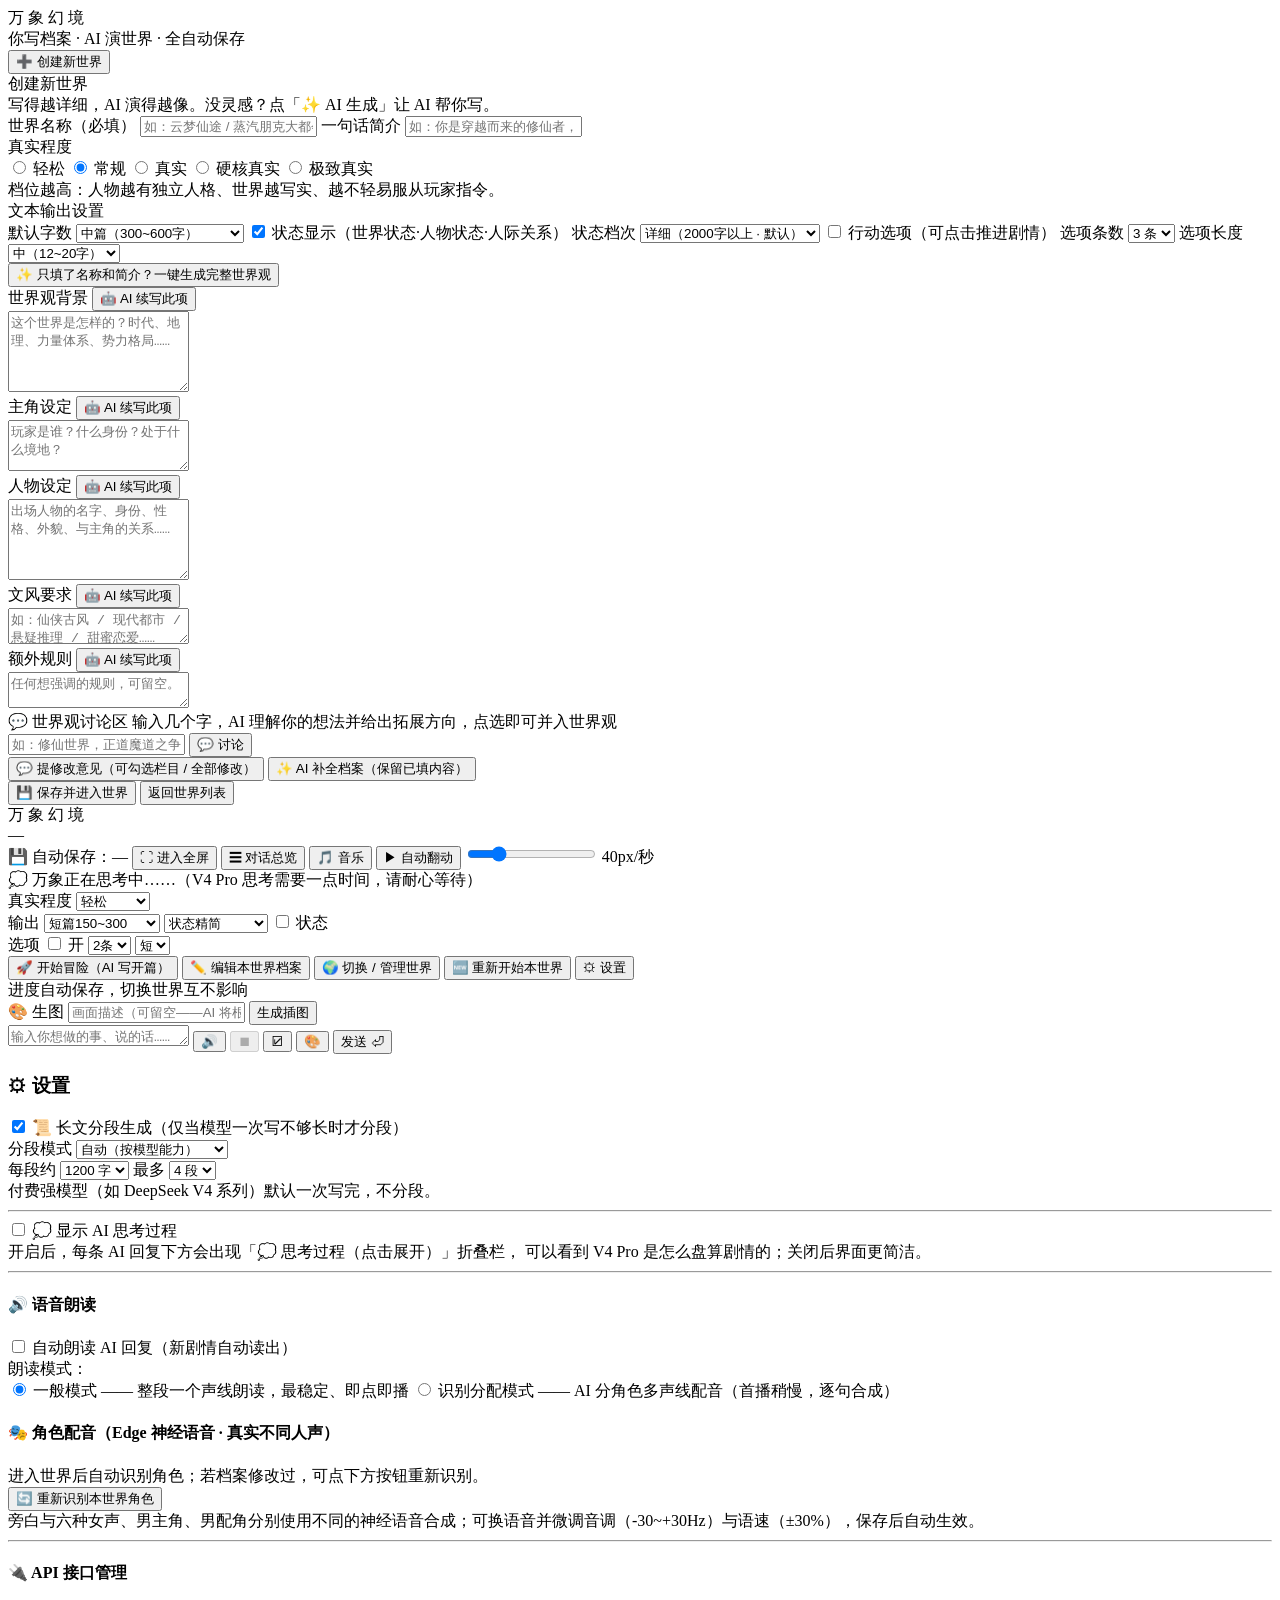
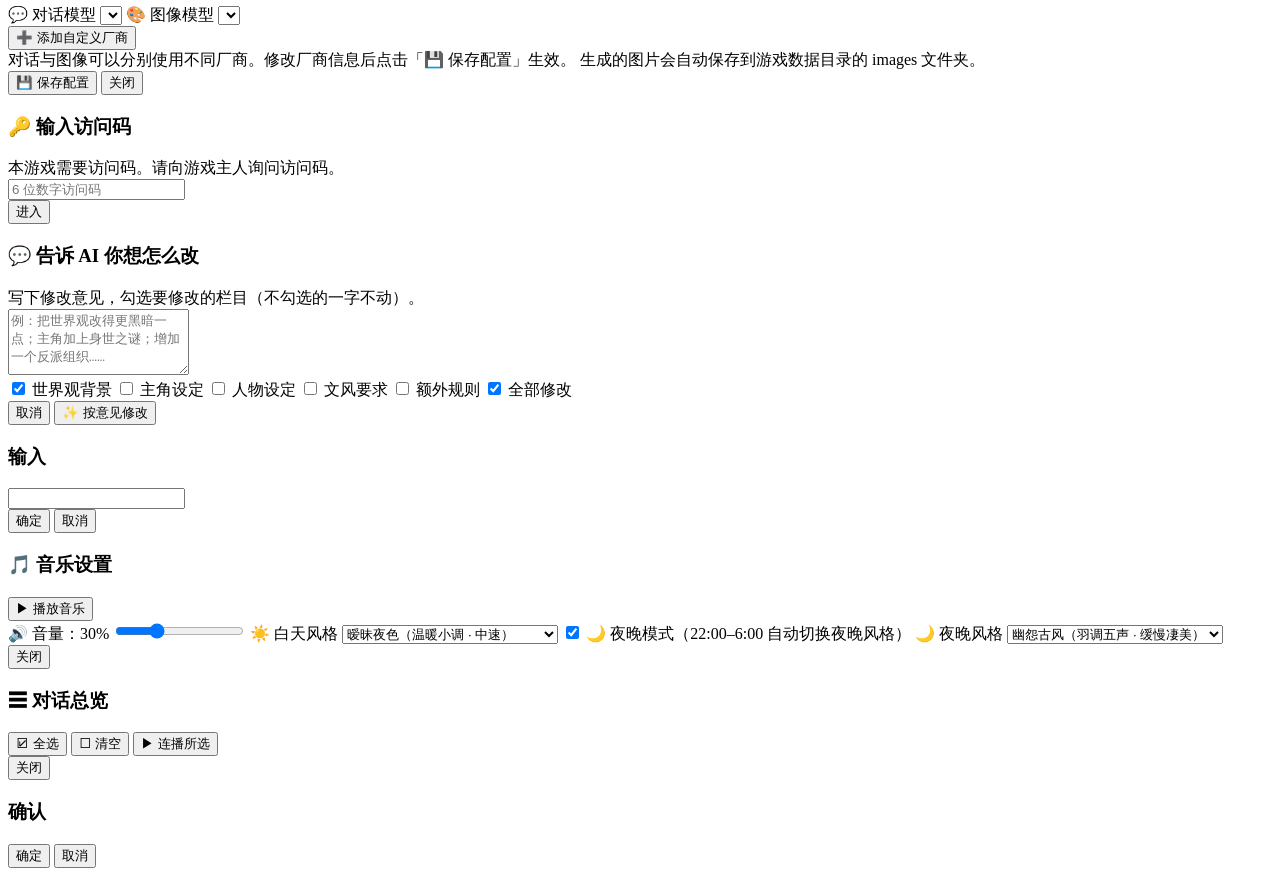
==== index.html @ 9e94c44f "upload index.html" ====
<!DOCTYPE html>
<html lang="zh-CN">
<head>
<meta charset="UTF-8">
<meta name="viewport" content="width=device-width, initial-scale=1.0, maximum-scale=1.0, user-scalable=no">
<title>万象幻境 · 全自由 AI 文字世界</title>
<link rel="stylesheet" href="style.css">
<link rel="manifest" href="manifest.json">
<link rel="icon" href="icon512.png">
<link rel="apple-touch-icon" href="icon512.png">
<meta name="theme-color" content="#d4af37">
<meta name="mobile-web-app-capable" content="yes">
<meta name="apple-mobile-web-app-capable" content="yes">
<meta name="apple-mobile-web-app-status-bar-style" content="default">
</head>
<body>

<!-- ═══════════ 屏一：世界列表 ═══════════ -->
<div id="screen-worlds" class="screen hidden">
  <header class="big-title">
    <div class="title">万 象 幻 境</div>
    <div class="subtitle">你写档案 · AI 演世界 · 全自动保存</div>
  </header>
  <div id="worlds-wrap">
    <div id="worlds-list"></div>
    <button id="btn-create" class="primary big">➕ 创建新世界</button>
  </div>
</div>

<!-- ═══════════ 屏二：创建/编辑世界向导 ═══════════ -->
<div id="screen-wizard" class="screen hidden">
  <header class="big-title small">
    <div class="title" id="wizard-title">创建新世界</div>
    <div class="subtitle">写得越详细，AI 演得越像。没灵感？点「✨ AI 生成」让 AI 帮你写。</div>
  </header>
  <div id="wizard-wrap">
    <div id="wizard-form">
      <label>世界名称（必填）
        <input id="f-name" placeholder="如：云梦仙途 / 蒸汽朋克大都会 / 末日废土……" maxlength="50">
      </label>
      <label>一句话简介
        <input id="f-desc" placeholder="如：你是穿越而来的修仙者，在这方世界求道结缘。" maxlength="200">
      </label>
      <div class="field-head"><label>真实程度</label></div>
      <div class="realism-row">
        <label><input type="radio" name="realism" value="1"> 轻松</label>
        <label><input type="radio" name="realism" value="2" checked> 常规</label>
        <label><input type="radio" name="realism" value="3"> 真实</label>
        <label><input type="radio" name="realism" value="4"> 硬核真实</label>
        <label><input type="radio" name="realism" value="5"> 极致真实</label>
      </div>
      <div class="realism-tip">档位越高：人物越有独立人格、世界越写实、越不轻易服从玩家指令。</div>
      <div class="field-head"><label>文本输出设置</label></div>
      <div class="output-row">
        <label>默认字数
          <select id="f-out-len">
            <option value="1">短篇（150~300字）</option>
            <option value="2" selected>中篇（300~600字）</option>
            <option value="3">长篇（600~1000字）</option>
            <option value="4">超长篇（1000~1500字）</option>
            <option value="5">史诗篇（1500~2200字）</option>
            <option value="6">巨篇（2200~3000字）</option>
          </select>
        </label>
        <label class="out-status"><input type="checkbox" id="f-out-status" checked> 状态显示（世界状态·人物状态·人际关系）</label>
        <label>状态档次
          <select id="f-out-detail">
            <option value="1">精简（每项一行）</option>
            <option value="2">标准（约800字）</option>
            <option value="3" selected>详细（2000字以上 · 默认）</option>
            <option value="4">极详（3500字以上）</option>
          </select>
        </label>
        <label class="out-status"><input type="checkbox" id="f-opt-on"> 行动选项（可点击推进剧情）</label>
        <label>选项条数
          <select id="f-opt-count">
            <option value="2">2 条</option>
            <option value="3" selected>3 条</option>
            <option value="4">4 条</option>
            <option value="5">5 条</option>
            <option value="6">6 条</option>
            <option value="7">7 条</option>
          </select>
        </label>
        <label>选项长度
          <select id="f-opt-len">
            <option value="1">短（8字内）</option>
            <option value="2" selected>中（12~20字）</option>
            <option value="3">长（20~40字）</option>
          </select>
        </label>
      </div>
      <button id="btn-ai-from-brief" class="primary brief-btn">✨ 只填了名称和简介？一键生成完整世界观</button>
      <div class="field-head">
        <label>世界观背景</label>
        <button class="ai-btn" data-field="world">🤖 AI 续写此项</button>
      </div>
      <textarea id="f-world" rows="5" placeholder="这个世界是怎样的？时代、地理、力量体系、势力格局……"></textarea>
      <div class="field-head">
        <label>主角设定</label>
        <button class="ai-btn" data-field="protagonist">🤖 AI 续写此项</button>
      </div>
      <textarea id="f-protagonist" rows="3" placeholder="玩家是谁？什么身份？处于什么境地？"></textarea>
      <div class="field-head">
        <label>人物设定</label>
        <button class="ai-btn" data-field="characters">🤖 AI 续写此项</button>
      </div>
      <textarea id="f-characters" rows="5" placeholder="出场人物的名字、身份、性格、外貌、与主角的关系……"></textarea>
      <div class="field-head">
        <label>文风要求</label>
        <button class="ai-btn" data-field="style">🤖 AI 续写此项</button>
      </div>
      <textarea id="f-style" rows="2" placeholder="如：仙侠古风 / 现代都市 / 悬疑推理 / 甜蜜恋爱……"></textarea>
      <div class="field-head">
        <label>额外规则</label>
        <button class="ai-btn" data-field="rules">🤖 AI 续写此项</button>
      </div>
      <textarea id="f-rules" rows="2" placeholder="任何想强调的规则，可留空。"></textarea>
    </div>
    <div id="discuss-panel">
      <div class="discuss-head">💬 世界观讨论区 <span>输入几个字，AI 理解你的想法并给出拓展方向，点选即可并入世界观</span></div>
      <div id="discuss-msgs"></div>
      <div id="discuss-inputrow">
        <input id="discuss-input" placeholder="如：修仙世界，正道魔道之争……" maxlength="500">
        <button id="btn-discuss">💬 讨论</button>
      </div>
    </div>
    <div id="wizard-btns">
      <div id="wizard-feedback"></div>
      <button id="btn-open-revise" class="big revise-open-btn">💬 提修改意见（可勾选栏目 / 全部修改）</button>
      <button id="btn-ai-all" class="primary big">✨ AI 补全档案（保留已填内容）</button>
      <div id="wizard-actions">
        <button id="btn-save-world" class="primary">💾 保存并进入世界</button>
        <button id="btn-cancel-wizard" class="ghost">返回世界列表</button>
      </div>
    </div>
  </div>
</div>

<!-- ═══════════ 屏三：游戏 ═══════════ -->
<div id="screen-game" class="screen hidden">
  <header id="titlebar">
    <div class="title">万 象 幻 境</div>
    <div class="subtitle" id="g-world-name">—</div>
  </header>
  <div id="statusbar">
    <span id="st-saved">💾 自动保存：—</span>
    <span id="st-ai"></span>
    <span id="st-img"></span>
    <span id="st-reasoning"></span>
    <button id="btn-fullscreen" class="bar-btn">⛶ 进入全屏</button>
    <button id="btn-overview" class="bar-btn">☰ 对话总览</button>
    <button id="btn-music" class="bar-btn">🎵 音乐</button>
    <button id="btn-auto" class="bar-btn">▶ 自动翻动</button>
    <span id="auto-speed-wrap">
      <input id="auto-speed" type="range" min="10" max="150" step="5" value="40">
      <span id="auto-speed-val">40px/秒</span>
    </span>
  </div>
  <main id="main">
    <section id="logwrap">
      <div id="tts-progress" class="hidden"></div>
      <div id="log"></div>
      <div id="typing" class="hidden">💭 万象正在思考中……（V4 Pro 思考需要一点时间，请耐心等待）</div>
    </section>
    <aside id="side">
      <div id="profile-card">
        <div id="p-name"></div>
        <div id="p-desc"></div>
        <div id="p-meta"></div>
        <div id="p-realism-row">
          <span>真实程度</span>
          <select id="sel-realism">
            <option value="1">轻松</option>
            <option value="2">常规</option>
            <option value="3">真实</option>
            <option value="4">硬核真实</option>
            <option value="5">极致真实</option>
          </select>
        </div>
        <div id="p-output-row">
          <span>输出</span>
          <select id="sel-out-len" title="默认字数">
            <option value="1">短篇150~300</option>
            <option value="2">中篇300~600</option>
            <option value="3">长篇600~1000</option>
            <option value="4">超长1000~1500</option>
            <option value="5">史诗1500~2200</option>
            <option value="6">巨篇2200~3000</option>
          </select>
          <select id="sel-out-detail" title="状态档次">
            <option value="1">状态精简</option>
            <option value="2">状态标准800</option>
            <option value="3">状态2000字</option>
            <option value="4">状态极详3500</option>
          </select>
          <label class="out-toggle" title="状态显示开关"><input type="checkbox" id="sel-out-status"> 状态</label>
        </div>
        <div id="p-opt-row">
          <span>选项</span>
          <label class="out-toggle" title="行动选项开关"><input type="checkbox" id="sel-opt-on"> 开</label>
          <select id="sel-opt-count" title="选项条数">
            <option value="2">2条</option>
            <option value="3">3条</option>
            <option value="4">4条</option>
            <option value="5">5条</option>
            <option value="6">6条</option>
            <option value="7">7条</option>
          </select>
          <select id="sel-opt-len" title="选项长度">
            <option value="1">短</option>
            <option value="2">中</option>
            <option value="3">长</option>
          </select>
        </div>
      </div>
      <div id="side-btns">
        <button id="btn-start" class="sbtn gold big">🚀 开始冒险（AI 写开篇）</button>
        <button id="btn-edit" class="sbtn">✏️ 编辑本世界档案</button>
        <button id="btn-switch" class="sbtn">🌍 切换 / 管理世界</button>
        <button id="btn-restart" class="sbtn warn">🆕 重新开始本世界</button>
        <button id="btn-settings" class="sbtn">⚙ 设置</button>
      </div>
      <div id="side-note">进度自动保存，切换世界互不影响</div>
    </aside>
  </main>
  <footer id="controls">
    <div id="imgrow" class="hidden">
      <span class="imgrow-label">🎨 生图</span>
      <input id="img-desc" placeholder="画面描述（可留空——AI 将根据当前剧情自动生成插图）" maxlength="500">
      <button id="btn-img-gen2">生成插图</button>
      <span id="img-status2"></span>
    </div>
    <div id="inputrow">
      <textarea id="textin" rows="1" placeholder="输入你想做的事、说的话……（Enter 发送，Shift+Enter 换行）" maxlength="4000"></textarea>
      <button id="btn-tts-play" class="icon-btn" title="朗读：有勾选播所选，否则从头朗读全文">🔊</button>
      <button id="btn-tts-stop" class="icon-btn" title="停止朗读" disabled>⏹</button>
      <button id="btn-tts-select" class="icon-btn" title="连播选择：点击消息勾选，再点🔊连播">☑</button>
      <button id="btn-img-toggle" class="icon-btn" title="剧情生图">🎨</button>
      <button id="sendbtn">发送 ⏎</button>
    </div>
  </footer>
</div>

<!-- ═══════════ 设置弹窗（含 API 接口管理） ═══════════ -->
<div id="settings-mask" class="hidden">
  <div id="settings-modal">
    <h3>⚙ 设置</h3>
    <div class="chunk-box">
      <label class="s-label">
        <input type="checkbox" id="s-chunk-on" checked>
        📜 长文分段生成（仅当模型一次写不够长时才分段）
      </label>
      <div class="chunk-row">
        <label>分段模式
          <select id="s-chunk-mode">
            <option value="auto" selected>自动（按模型能力）</option>
            <option value="off">关闭（永远一次写完）</option>
            <option value="on">强制分段</option>
          </select>
        </label>
      </div>
      <div class="chunk-row">
        <label>每段约
          <select id="s-chunk-part">
            <option value="600">600 字</option>
            <option value="1200" selected>1200 字</option>
            <option value="2000">2000 字</option>
            <option value="3000">3000 字</option>
          </select>
        </label>
        <label>最多
          <select id="s-chunk-max">
            <option value="2">2 段</option>
            <option value="3">3 段</option>
            <option value="4" selected>4 段</option>
            <option value="6">6 段</option>
            <option value="8">8 段</option>
          </select>
        </label>
      </div>
      <div class="s-tip" id="chunk-hint">付费强模型（如 DeepSeek V4 系列）默认一次写完，不分段。</div>
    </div>
    <hr class="s-hr">
    <div id="s-phone-info" class="s-phone"></div>
    <label class="s-label">
      <input type="checkbox" id="s-show-reasoning">
      💭 显示 AI 思考过程
    </label>
    <div class="s-desc">
      开启后，每条 AI 回复下方会出现「💭 思考过程（点击展开）」折叠栏，
      可以看到 V4 Pro 是怎么盘算剧情的；关闭后界面更简洁。
    </div>
    <hr class="s-hr">
    <h4 class="s-h4">🔊 语音朗读</h4>
    <label class="s-label">
      <input type="checkbox" id="s-tts-on">
      自动朗读 AI 回复（新剧情自动读出）
    </label>
    <div class="s-tip">朗读模式：</div>
    <label class="s-label">
      <input type="radio" name="tts-mode" id="tts-mode-normal" checked>
      一般模式 —— 整段一个声线朗读，最稳定、即点即播
    </label>
    <label class="s-label">
      <input type="radio" name="tts-mode" id="tts-mode-cast">
      识别分配模式 —— AI 分角色多声线配音（首播稍慢，逐句合成）
    </label>
    <h4 class="s-h4">🎭 角色配音（Edge 神经语音 · 真实不同人声）</h4>
    <div class="s-tip" id="s-char-list">进入世界后自动识别角色；若档案修改过，可点下方按钮重新识别。</div>
    <button id="btn-char-refresh" class="ghost small">🔄 重新识别本世界角色</button>
    <div id="voice-cast-grid"></div>
    <div class="s-tip">旁白与六种女声、男主角、男配角分别使用不同的神经语音合成；可换语音并微调音调（-30~+30Hz）与语速（±30%），保存后自动生效。</div>
    <hr class="s-hr">
    <h4 class="s-h4">🔌 API 接口管理</h4>
    <div class="api-row">
      <label class="api-label">💬 对话模型
        <select id="sel-text"></select>
      </label>
      <label class="api-label">🎨 图像模型
        <select id="sel-image"></select>
      </label>
    </div>
    <div id="provider-cards"></div>
    <button id="btn-add-provider" class="ghost small">➕ 添加自定义厂商</button>
    <div class="s-tip">
      对话与图像可以分别使用不同厂商。修改厂商信息后点击「💾 保存配置」生效。
      生成的图片会自动保存到游戏数据目录的 images 文件夹。
    </div>
    <div id="s-btns">
      <button id="btn-save-providers" class="primary">💾 保存配置</button>
      <button id="btn-close-settings" class="ghost">关闭</button>
    </div>
  </div>
</div>

<!-- ═══════════ 访问码弹窗（手机远程访问保护） ═══════════ -->
<div id="pin-mask" class="hidden">
  <div id="pin-modal">
    <h3 id="pin-title">🔑 输入访问码</h3>
    <div id="pin-sub">本游戏需要访问码。请向游戏主人询问访问码。</div>
    <input id="pin-input" type="tel" inputmode="numeric" maxlength="8" placeholder="6 位数字访问码">
    <div id="pin-btns">
      <button id="pin-ok" class="primary">进入</button>
    </div>
  </div>
</div>

<!-- ═══════════ 修改意见弹窗 ═══════════ -->
<div id="revise-mask" class="hidden">
  <div id="revise-modal">
    <h3>💬 告诉 AI 你想怎么改</h3>
    <div class="revise-tip">写下修改意见，勾选要修改的栏目（不勾选的一字不动）。</div>
    <textarea id="revise-input" rows="4" maxlength="2000" placeholder="例：把世界观改得更黑暗一点；主角加上身世之谜；增加一个反派组织……"></textarea>
    <div class="revise-fields">
      <label><input type="checkbox" id="rv-world" checked> 世界观背景</label>
      <label><input type="checkbox" id="rv-protagonist"> 主角设定</label>
      <label><input type="checkbox" id="rv-characters"> 人物设定</label>
      <label><input type="checkbox" id="rv-style"> 文风要求</label>
      <label><input type="checkbox" id="rv-rules"> 额外规则</label>
      <label class="rv-all"><input type="checkbox" id="rv-all" checked> 全部修改</label>
    </div>
    <div id="revise-err"></div>
    <div id="revise-btns">
      <button id="revise-cancel" class="ghost">取消</button>
      <button id="revise-go" class="primary">✨ 按意见修改</button>
    </div>
  </div>
</div>

<!-- ═══════════ 输入弹窗（重命名等） ═══════════ -->
<div id="prompt-mask" class="hidden">
  <div id="prompt-modal">
    <h3 id="prompt-title">输入</h3>
    <input id="prompt-input" placeholder="" maxlength="60">
    <div id="prompt-btns">
      <button id="prompt-ok" class="primary">确定</button>
      <button id="prompt-cancel" class="ghost">取消</button>
    </div>
  </div>
</div>

<!-- ═══════════ 音乐设置弹窗 ═══════════ -->
<div id="music-mask" class="hidden">
  <div id="music-modal">
    <h3>🎵 音乐设置</h3>
    <div class="m-row">
      <button id="btn-music-play" class="primary">▶ 播放音乐</button>
      <span id="m-now"></span>
    </div>
    <label class="m-label">🔊 音量：<span id="m-vol-val">30%</span>
      <input id="m-volume" type="range" min="0" max="100" value="30">
    </label>
    <label class="m-label">☀️ 白天风格
      <select id="m-day-style">
        <option value="ambient">暧昧夜色（温暖小调 · 中速）</option>
        <option value="melancholy">幽怨古风（羽调五声 · 缓慢凄美）</option>
        <option value="ethereal">仙气缥缈（高音空灵 · 若隐若现）</option>
        <option value="sweet">甜蜜温馨（明亮和声 · 轻快甜暖）</option>
        <option value="zen">静夜禅意（极简低音 · 悠远入定）</option>
      </select>
    </label>
    <label class="m-label inline">
      <input type="checkbox" id="m-night-mode" checked> 🌙 夜晚模式（22:00–6:00 自动切换夜晚风格）
    </label>
    <label class="m-label">🌙 夜晚风格
      <select id="m-night-style">
        <option value="melancholy">幽怨古风（羽调五声 · 缓慢凄美）</option>
        <option value="zen">静夜禅意（极简低音 · 悠远入定）</option>
        <option value="ambient">暧昧夜色（温暖小调 · 中速）</option>
        <option value="ethereal">仙气缥缈（高音空灵 · 若隐若现）</option>
        <option value="sweet">甜蜜温馨（明亮和声 · 轻快甜暖）</option>
      </select>
    </label>
    <div id="m-btns">
      <button id="btn-close-music" class="ghost">关闭</button>
    </div>
  </div>
</div>

<!-- ═══════════ 对话总览弹窗 ═══════════ -->
<div id="overview-mask" class="hidden">
  <div id="overview-modal">
    <h3>☰ 对话总览 <span id="ov-count"></span></h3>
    <div id="overview-list"></div>
    <div id="overview-btns">
      <div id="ov-tools">
        <button id="ov-sel-all" class="ghost small">☑ 全选</button>
        <button id="ov-sel-clear" class="ghost small">☐ 清空</button>
        <span id="ov-sel-count"></span>
        <button id="ov-play" class="primary small">▶ 连播所选</button>
      </div>
      <button id="btn-close-overview" class="ghost">关闭</button>
    </div>
  </div>
</div>

<!-- ═══════════ 确认弹窗 ═══════════ -->
<div id="confirm-mask" class="hidden">
  <div id="confirm-modal">
    <h3 id="confirm-title">确认</h3>
    <div id="confirm-text"></div>
    <div id="confirm-btns">
      <button id="confirm-ok" class="primary warn-bg">确定</button>
      <button id="confirm-cancel" class="ghost">取消</button>
    </div>
  </div>
</div>

<script src="app.js"></script>
</body>
</html>
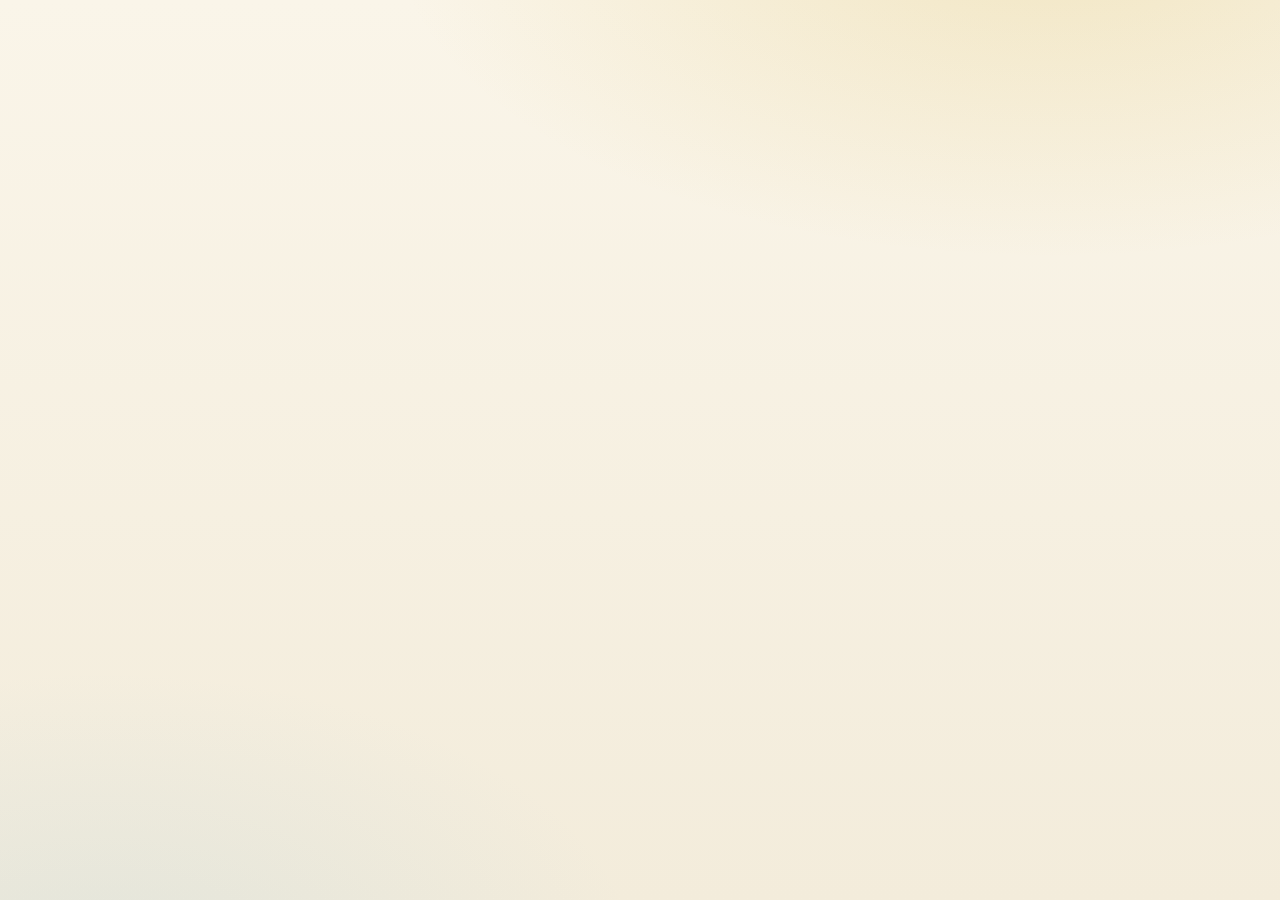
==== commit ad0f48a3: "云端默认快速档（状态简洁）" ====
--- a/index.html
+++ b/index.html
@@ -65,10 +65,10 @@
         <label class="out-status"><input type="checkbox" id="f-out-status" checked> 状态显示（世界状态·人物状态·人际关系）</label>
         <label>状态档次
           <select id="f-out-detail">
-            <option value="1">精简（每项一行）</option>
+            <option value="1" selected>简洁（每项一行 · 回复快）</option>
             <option value="2">标准（约800字）</option>
-            <option value="3" selected>详细（2000字以上 · 默认）</option>
-            <option value="4">极详（3500字以上）</option>
+            <option value="3">详细（2000字以上 · 生成较慢）</option>
+            <option value="4">极详（3500字以上 · 生成很慢）</option>
           </select>
         </label>
         <label class="out-status"><input type="checkbox" id="f-opt-on"> 行动选项（可点击推进剧情）</label>
--- a/style.css
+++ b/style.css
@@ -0,0 +1,785 @@
+:root {
+  --bg: #f7f1e3;
+  --panel: rgba(255, 252, 243, 0.82);
+  --border: rgba(178, 134, 58, 0.4);
+  --gold: #b8860b;
+  --gold2: #7a5c14;
+  --gold3: #d4af37;
+  --ink: #33291a;
+  --sys: #8f7a4e;
+  --danger: #b3332a;
+  --ai-bubble: #fffdf6;
+  --me-bubble: #f5e7bd;
+}
+
+* { box-sizing: border-box; margin: 0; padding: 0; }
+html, body { height: 100%; }
+
+body {
+  font-family: "Noto Serif SC", "Source Han Serif SC", "STKaiti", "KaiTi", "SimSun", serif;
+  font-weight: 600;
+  background:
+    radial-gradient(1100px 550px at 82% -8%, rgba(212, 175, 55, 0.22), transparent 60%),
+    radial-gradient(900px 500px at 8% 108%, rgba(140, 190, 220, 0.16), transparent 60%),
+    linear-gradient(180deg, #faf5e9 0%, #f3ecdb 100%);
+  color: var(--ink);
+  display: flex;
+  justify-content: center;
+  line-height: 1.8;
+}
+
+.screen { width: min(1120px, 100vw); height: 100vh; display: flex; flex-direction: column; }
+.hidden { display: none !important; }
+
+/* ---------- 通用标题 ---------- */
+
+.big-title {
+  text-align: center; padding: 34px 0 18px;
+  border-bottom: 1px solid var(--border);
+  background: linear-gradient(180deg, rgba(212, 175, 55, 0.18), transparent);
+}
+.big-title.small { padding: 20px 0 12px; }
+.title {
+  font-size: 28px; letter-spacing: 10px; font-weight: 800;
+  background: linear-gradient(180deg, #a97b1a 10%, #d4af37 55%, #8a6d1f 95%);
+  -webkit-background-clip: text; background-clip: text;
+  -webkit-text-fill-color: transparent; color: #8a6d1f;
+}
+.subtitle { font-size: 13px; color: var(--sys); letter-spacing: 3px; margin-top: 6px; font-weight: 600; }
+
+/* ---------- 按钮 ---------- */
+
+button { cursor: pointer; font-family: inherit; font-weight: 700; letter-spacing: 1px; }
+button:disabled { opacity: 0.45; cursor: wait; }
+
+.primary {
+  background: linear-gradient(180deg, #d4af37, #b8860b);
+  border: 1px solid #9a7413; color: #fff;
+  border-radius: 8px; padding: 11px 22px; font-size: 15px;
+  box-shadow: 0 2px 8px rgba(178, 134, 58, 0.4);
+  transition: all 0.15s;
+}
+.primary:hover:not(:disabled) { filter: brightness(1.1); transform: translateY(-1px); }
+.primary.big { font-size: 16px; padding: 13px 26px; }
+
+.ghost {
+  background: rgba(255, 255, 255, 0.7); border: 1px solid var(--border);
+  color: var(--gold2); border-radius: 8px; padding: 11px 22px; font-size: 14px;
+  transition: all 0.15s;
+}
+.ghost:hover:not(:disabled) { background: #f7ecc6; }
+
+.ai-btn {
+  background: #eef3ea; border: 1px solid #a8c39a; color: #3f6134;
+  border-radius: 6px; padding: 6px 12px; font-size: 12.5px;
+  transition: all 0.15s;
+}
+.ai-btn:hover:not(:disabled) { background: #dfeada; box-shadow: 0 0 8px rgba(120, 160, 90, 0.3); }
+
+/* ---------- 屏一：世界列表 ---------- */
+
+#worlds-wrap {
+  flex: 1; overflow-y: auto; padding: 26px 20px 40px;
+  display: flex; flex-direction: column; align-items: center; gap: 18px;
+}
+#worlds-list { width: min(760px, 94vw); display: flex; flex-direction: column; gap: 14px; }
+.world-card {
+  border: 1px solid var(--border); border-radius: 12px; padding: 18px 22px;
+  background: rgba(255, 255, 255, 0.72);
+  display: flex; align-items: center; gap: 16px;
+  box-shadow: 0 2px 10px rgba(178, 134, 58, 0.12);
+  transition: all 0.15s;
+}
+.world-card:hover { box-shadow: 0 4px 18px rgba(178, 134, 58, 0.28); transform: translateY(-2px); }
+.wc-main { flex: 1; cursor: pointer; }
+.wc-name { font-size: 18px; font-weight: 800; color: var(--gold2); }
+.wc-desc { font-size: 13px; color: var(--sys); margin-top: 4px; }
+.wc-meta { font-size: 12px; color: #b3a077; margin-top: 6px; }
+.wc-btns { display: flex; flex-direction: column; gap: 8px; }
+.wc-btns button { padding: 8px 16px; font-size: 13px; border-radius: 6px; }
+.btn-open { background: linear-gradient(180deg, #d4af37, #b8860b); border: none; color: #fff; }
+.btn-del { background: rgba(255,255,255,0.7); border: 1px solid #d8b0ad; color: var(--danger); }
+.empty-tip { text-align: center; color: var(--sys); font-size: 15px; padding: 40px 0; line-height: 2.2; }
+
+/* ---------- 屏二：向导 ---------- */
+
+#wizard-wrap {
+  flex: 1; overflow-y: auto; padding: 20px 20px 40px;
+  display: flex; flex-direction: column; align-items: center; gap: 16px;
+}
+#wizard-form {
+  width: min(720px, 94vw); background: rgba(255, 255, 255, 0.66);
+  border: 1px solid var(--border); border-radius: 12px; padding: 22px 26px;
+  display: flex; flex-direction: column; gap: 8px;
+}
+#wizard-form label { font-size: 14px; color: var(--gold2); font-weight: 800; margin-top: 8px; display: block; }
+.brief-btn {
+  margin-top: 10px; width: 100%; padding: 11px 16px; font-size: 14px;
+  background: linear-gradient(180deg, #e6c65c, #c49a2a); color: #fff;
+  border: 1px solid #9a7413; border-radius: 8px; font-weight: 800;
+  box-shadow: 0 3px 12px rgba(196, 154, 42, 0.35);
+}
+.brief-btn:hover { filter: brightness(1.07); }
+.field-head { display: flex; align-items: center; justify-content: space-between; margin-top: 8px; }
+.field-head label { margin-top: 0 !important; }
+#wizard-form input, #wizard-form textarea {
+  width: 100%; border: 1px solid var(--border); border-radius: 8px;
+  background: rgba(255, 255, 255, 0.92); color: var(--ink);
+  padding: 10px 14px; font-size: 14.5px; font-family: inherit; font-weight: 600;
+  outline: none; resize: vertical; line-height: 1.7;
+}
+#wizard-form input:focus, #wizard-form textarea:focus {
+  border-color: var(--gold3); box-shadow: 0 0 10px rgba(212, 175, 55, 0.3);
+}
+#wizard-btns { width: min(720px, 94vw); display: flex; flex-direction: column; gap: 12px; align-items: center; }
+#wizard-actions { display: flex; gap: 12px; }
+
+/* ---------- 屏三：游戏 ---------- */
+
+#titlebar {
+  text-align: center; padding: 11px 0 8px;
+  border-bottom: 1px solid var(--border);
+  background: linear-gradient(180deg, rgba(212, 175, 55, 0.16), transparent);
+}
+#titlebar .title { font-size: 24px; }
+#g-world-name { margin-top: 3px; }
+
+#statusbar {
+  display: flex; flex-wrap: wrap; gap: 6px 22px;
+  padding: 8px 16px; font-size: 13px; font-weight: 700;
+  border-bottom: 1px solid var(--border);
+  background: var(--panel); color: var(--gold2);
+}
+#statusbar .bad { color: var(--danger); }
+#st-ai.ok { color: #3f6134; }
+
+/* ---------- 访问码弹窗 ---------- */
+
+#pin-mask {
+  position: fixed; inset: 0; background: rgba(60, 45, 15, 0.55);
+  display: flex; align-items: center; justify-content: center; z-index: 99;
+}
+#pin-modal {
+  width: min(400px, 92vw);
+  background: #fbf7ec; border: 1px solid var(--border); border-radius: 12px;
+  padding: 26px 30px; box-shadow: 0 10px 40px rgba(90, 60, 10, 0.4);
+}
+#pin-title { color: var(--gold2); font-size: 18px; letter-spacing: 2px; margin-bottom: 10px; }
+#pin-sub { font-size: 13.5px; line-height: 1.9; margin-bottom: 14px; font-weight: 600; }
+#pin-input {
+  width: 100%; border: 1px solid var(--border); border-radius: 8px;
+  background: rgba(255, 255, 255, 0.92); color: var(--ink);
+  padding: 12px 16px; font-size: 20px; letter-spacing: 6px; text-align: center;
+  font-family: inherit; font-weight: 800; outline: none;
+}
+#pin-input:focus { border-color: var(--gold3); }
+#pin-btns { display: flex; justify-content: center; margin-top: 14px; }
+.s-phone {
+  font-size: 13px; font-weight: 800; color: #8a6d1d;
+  background: rgba(212, 175, 55, 0.12); border: 1px dashed var(--gold3);
+  border-radius: 8px; padding: 8px 12px; margin-bottom: 10px; line-height: 1.8;
+}
+
+/* ---------- 免费方案 & 长文分段 ---------- */
+
+#free-mode-box {
+  border: 1px solid rgba(66, 125, 82, 0.45);
+  background: rgba(66, 125, 82, 0.07);
+  border-radius: 10px; padding: 12px 14px; margin-bottom: 12px;
+}
+#btn-free-mode {
+  width: 100%; padding: 11px 16px; font-size: 14px; font-weight: 800;
+  background: linear-gradient(180deg, #4e9a5c, #2f6b3c);
+  border: 1px solid #24522e; color: #fff; border-radius: 8px;
+}
+#btn-free-mode:hover { filter: brightness(1.08); }
+.free-msg { font-size: 12.5px; font-weight: 700; margin-top: 8px; line-height: 1.8; }
+.free-msg.ok { color: #2f6b3c; }
+.free-msg.bad { color: var(--danger); }
+.chunk-box {
+  border: 1px dashed var(--border); border-radius: 10px;
+  padding: 10px 14px; margin-bottom: 10px;
+}
+.chunk-row { display: flex; gap: 18px; flex-wrap: wrap; margin-top: 6px; }
+.chunk-row label { display: flex; align-items: center; gap: 6px; font-size: 13px; font-weight: 700; color: var(--gold2); }
+.chunk-row select {
+  border: 1px solid var(--border); border-radius: 6px; padding: 4px 8px;
+  font-family: inherit; font-size: 12.5px; font-weight: 700; color: var(--ink);
+  background: rgba(255, 255, 255, 0.9); outline: none;
+}
+
+/* ---------- 朗读控制（内联输入行 + 细进度条，不占对话空间） ---------- */
+
+#tts-progress {
+  position: absolute; top: 0; left: 0; height: 3px; z-index: 5;
+  background: linear-gradient(90deg, #d4af37, #f0d98c);
+  border-radius: 0 3px 3px 0;
+  transition: width 0.3s ease;
+}
+.icon-btn:disabled { opacity: 0.4; cursor: default; }
+.msg.selected { outline: 2px solid rgba(212, 175, 55, 0.75); outline-offset: 3px; border-radius: 10px; }
+.msg.reading { outline: 2px solid rgba(66, 125, 82, 0.8); outline-offset: 3px; border-radius: 10px; }
+.bar-btn {
+  background: rgba(255, 255, 255, 0.75); border: 1px solid var(--border);
+  color: var(--gold2); border-radius: 6px; padding: 4px 12px;
+  font-size: 12.5px; font-weight: 700; margin-left: 6px;
+  transition: all 0.15s;
+}
+.bar-btn:hover:not(:disabled) { background: #f7ecc6; box-shadow: 0 0 8px rgba(212, 175, 55, 0.3); }
+.bar-btn.on {
+  background: linear-gradient(180deg, #d4af37, #b8860b);
+  color: #fff; border-color: #9a7413;
+  box-shadow: 0 0 10px rgba(212, 175, 55, 0.45);
+}
+#auto-speed-wrap {
+  display: inline-flex; align-items: center; gap: 6px;
+  font-size: 12.5px; color: var(--gold2); font-weight: 700;
+}
+#auto-speed { width: 84px; accent-color: #b8860b; }
+
+#main { flex: 1; display: flex; min-height: 0; }
+
+#logwrap { flex: 1; overflow-y: auto; padding: 18px 22px 8px; position: relative; }
+.welcome { text-align: center; margin: 44px 0; line-height: 2.3; font-size: 15px; color: var(--sys); font-weight: 700; }
+
+.msg.flash { animation: flashbg 1.6s ease; }
+@keyframes flashbg {
+  0%, 45% { background: rgba(212, 175, 55, 0.30); border-radius: 10px; }
+  100% { background: transparent; }
+}
+
+.msg { display: flex; margin: 13px 0; animation: fadein 0.35s ease; }
+.msg .who {
+  flex-shrink: 0; width: 48px; height: 48px; border-radius: 50%;
+  display: flex; align-items: center; justify-content: center;
+  font-size: 14px; font-weight: 800; color: #fff; letter-spacing: 2px;
+  box-shadow: 0 2px 6px rgba(178, 134, 58, 0.3);
+}
+.msg.ai .who { background: linear-gradient(180deg, #b8912f, #8a6d1f); }
+.msg.me .who { background: linear-gradient(180deg, #6b7d5c, #4d5b42); }
+.msg .bubble {
+  max-width: 78%; margin: 0 12px; padding: 13px 17px;
+  border-radius: 4px 14px 14px 14px; line-height: 2; font-size: 16.5px; font-weight: 600;
+  white-space: pre-wrap; word-break: break-word;
+  box-shadow: 0 2px 8px rgba(178, 134, 58, 0.14);
+}
+.msg.ai .bubble { background: var(--ai-bubble); border: 1px solid var(--border); }
+.msg.me { flex-direction: row-reverse; }
+.msg.me .bubble { background: var(--me-bubble); border: 1px solid rgba(178, 134, 58, 0.32); border-radius: 14px 4px 14px 14px; }
+
+.msg .tools { margin-top: 9px; display: flex; gap: 8px; }
+.msg .tools button {
+  background: rgba(255,255,255,0.7); border: 1px solid var(--border); color: var(--gold2);
+  border-radius: 6px; padding: 4px 12px; font-size: 12.5px;
+}
+.msg .tools button:hover { border-color: var(--gold3); }
+.msg .tools button.del-btn { color: #b0786f; border-color: #e3c4bf; }
+.msg .tools button.del-btn:hover { color: var(--danger); border-color: #d8a8a0; background: #fbe9e7; }
+
+details.think {
+  margin-top: 10px; border-top: 1px dashed var(--border); padding-top: 8px;
+  font-size: 13px; color: var(--sys); font-weight: 600;
+}
+details.think summary { cursor: pointer; user-select: none; letter-spacing: 1px; }
+details.think .reasoning {
+  margin-top: 8px; padding: 10px 12px; background: rgba(178, 134, 58, 0.07);
+  border-radius: 6px; line-height: 1.85; max-height: 260px; overflow-y: auto;
+  white-space: pre-wrap;
+}
+
+#typing {
+  text-align: center; color: var(--gold2); padding: 14px 0 6px;
+  font-size: 15px; font-weight: 700; letter-spacing: 2px; animation: pulse 1.4s ease infinite;
+}
+@keyframes pulse { 0%, 100% { opacity: 0.45; } 50% { opacity: 1; } }
+@keyframes fadein { from { opacity: 0; transform: translateY(5px); } to { opacity: 1; transform: none; } }
+
+#side {
+  width: 262px; flex-shrink: 0; border-left: 1px solid var(--border);
+  padding: 14px 12px; overflow-y: auto; background: var(--panel);
+}
+#profile-card {
+  border: 1px solid var(--border); border-radius: 10px; padding: 13px;
+  background: rgba(255, 255, 255, 0.55); margin-bottom: 12px;
+}
+#p-name { font-size: 17px; font-weight: 800; color: var(--gold2); margin-bottom: 6px; }
+#p-desc { font-size: 13px; color: var(--ink); line-height: 1.8; margin-bottom: 6px; font-weight: 600; }
+#p-meta { font-size: 12px; color: var(--sys); line-height: 1.7; font-weight: 600; }
+
+#side-btns { display: flex; flex-direction: column; gap: 9px; }
+.sbtn {
+  border: 1px solid var(--border); background: rgba(255, 255, 255, 0.72);
+  color: var(--gold2); border-radius: 8px; padding: 10px 12px;
+  font-size: 13.5px; font-weight: 700; text-align: left;
+  transition: all 0.15s;
+}
+.sbtn:hover:not(:disabled) { background: #f7ecc6; box-shadow: 0 0 10px rgba(212, 175, 55, 0.32); }
+.sbtn.gold { background: linear-gradient(180deg, #d4af37, #b8860b); color: #fff; border-color: #9a7413; text-align: center; font-size: 14.5px; }
+.sbtn.big { padding: 12px; }
+.sbtn.warn { border-color: #d8b0ad; color: var(--danger); }
+.sbtn.warn:hover:not(:disabled) { background: #fbe9e7; }
+#side-note { font-size: 11.5px; color: var(--sys); text-align: center; margin-top: 10px; font-weight: 600; }
+
+/* ---------- 真实程度 ---------- */
+
+.realism-row { display: flex; flex-wrap: wrap; gap: 6px 14px; margin-top: 4px; }
+.realism-row label { font-size: 13px; font-weight: 700; color: var(--gold2); }
+.realism-row input { accent-color: #b8860b; }
+.realism-tip { font-size: 12px; color: var(--sys); font-weight: 600; margin: 2px 0 4px; }
+#p-realism-row {
+  display: flex; align-items: center; justify-content: space-between; gap: 8px;
+  margin-top: 10px; padding-top: 8px; border-top: 1px dashed var(--border);
+  font-size: 13px; font-weight: 800; color: var(--gold2);
+}
+#p-realism-row select {
+  border: 1px solid var(--border); border-radius: 6px; padding: 4px 8px;
+  font-family: inherit; font-size: 12.5px; font-weight: 700; color: var(--ink);
+  background: rgba(255, 255, 255, 0.9); outline: none;
+}
+
+/* ---------- 文本输出设置 ---------- */
+
+.output-row { display: flex; flex-wrap: wrap; gap: 8px 20px; margin-top: 4px; align-items: center; }
+.output-row label { display: flex; align-items: center; gap: 6px; font-size: 13px; font-weight: 700; color: var(--gold2); }
+.output-row select {
+  border: 1px solid var(--border); border-radius: 6px; padding: 5px 8px;
+  font-family: inherit; font-size: 12.5px; font-weight: 700; color: var(--ink);
+  background: rgba(255, 255, 255, 0.9); outline: none;
+}
+.output-row input[type="checkbox"] { accent-color: #b8860b; }
+#p-output-row, #p-opt-row {
+  display: flex; align-items: center; flex-wrap: wrap; gap: 6px;
+  margin-top: 8px; padding-top: 8px; border-top: 1px dashed var(--border);
+  font-size: 12px; font-weight: 800; color: var(--gold2);
+}
+#p-output-row select, #p-opt-row select {
+  border: 1px solid var(--border); border-radius: 6px; padding: 3px 6px;
+  font-family: inherit; font-size: 11.5px; font-weight: 700; color: var(--ink);
+  background: rgba(255, 255, 255, 0.9); outline: none;
+}
+.out-toggle { display: inline-flex; align-items: center; gap: 4px; font-size: 12px; font-weight: 700; }
+.out-toggle input { accent-color: #b8860b; }
+
+/* ---------- 状态块 ---------- */
+
+.status-box {
+  margin-top: 8px; padding: 8px 12px;
+  background: rgba(66, 125, 82, 0.08);
+  border: 1px solid rgba(66, 125, 82, 0.35);
+  border-radius: 8px;
+  font-size: 12px; line-height: 1.9; white-space: pre-wrap;
+  color: #3f6134; font-weight: 600;
+}
+
+/* ---------- 行动选项 ---------- */
+
+.option-box {
+  margin-top: 10px; display: flex; flex-direction: column; gap: 7px;
+  border-top: 1px dashed var(--gold3); padding-top: 10px;
+}
+.opt-btn {
+  text-align: left; padding: 8px 14px;
+  background: rgba(212, 175, 55, 0.12);
+  border: 1px solid rgba(196, 154, 42, 0.5);
+  border-radius: 8px; color: #7a5c12;
+  font-size: 13.5px; font-weight: 700; font-family: inherit;
+  line-height: 1.7; cursor: pointer;
+  transition: all 0.15s;
+}
+.opt-btn:hover:not(:disabled) {
+  background: linear-gradient(180deg, #f7ecc6, #efe0a8);
+  box-shadow: 0 2px 10px rgba(196, 154, 42, 0.3);
+  transform: translateY(-1px);
+}
+.opt-btn:disabled { opacity: 0.45; cursor: default; }
+
+#controls { border-top: 1px solid var(--border); padding: 8px 14px; background: var(--panel); }
+#imgrow { display: flex; align-items: center; gap: 8px; margin-bottom: 8px; }
+#imgrow .imgrow-label { font-size: 13px; color: var(--gold2); font-weight: 800; flex-shrink: 0; }
+#img-desc {
+  flex: 1; border: 1px solid var(--border); border-radius: 6px;
+  padding: 6px 10px; font-size: 13px; font-family: inherit;
+  background: rgba(255, 255, 255, 0.9); color: var(--ink); font-weight: 600; outline: none;
+}
+#img-desc:focus { border-color: var(--gold3); }
+#btn-img-gen2 {
+  background: linear-gradient(180deg, #d4af37, #b8860b);
+  border: 1px solid #9a7413; color: #fff; border-radius: 6px;
+  padding: 6px 12px; font-size: 12.5px; font-weight: 700; flex-shrink: 0;
+}
+#img-status2 { font-size: 12px; color: var(--sys); font-weight: 600; flex-shrink: 0; }
+.icon-btn {
+  background: rgba(255, 255, 255, 0.8); border: 1px solid var(--border);
+  color: var(--gold2); border-radius: 7px; padding: 0 12px; font-size: 15px;
+}
+.icon-btn.on { background: linear-gradient(180deg, #d4af37, #b8860b); color: #fff; border-color: #9a7413; }
+.img-bubble img { max-width: 100%; max-height: 340px; border-radius: 10px; border: 1px solid var(--border); display: block; }
+.img-cap { font-size: 12px; color: var(--sys); margin-top: 6px; font-weight: 600; }
+#inputrow { display: flex; gap: 8px; }
+#textin {
+  flex: 1; resize: none;
+  background: rgba(255, 255, 255, 0.92);
+  border: 1px solid var(--border); border-radius: 7px;
+  color: var(--ink); padding: 7px 12px; font-size: 14px; font-weight: 600;
+  font-family: inherit; line-height: 1.6; outline: none;
+}
+#textin:focus { border-color: var(--gold3); box-shadow: 0 0 10px rgba(212, 175, 55, 0.3); }
+#sendbtn {
+  background: linear-gradient(180deg, #d4af37, #b8860b);
+  border: 1px solid #9a7413; color: #fff; border-radius: 7px;
+  padding: 0 18px; letter-spacing: 2px; font-size: 14px; font-weight: 800;
+  box-shadow: 0 2px 6px rgba(178, 134, 58, 0.4);
+}
+#sendbtn:hover:not(:disabled) { filter: brightness(1.1); }
+
+/* ---------- 世界观讨论区 ---------- */
+
+#discuss-panel {
+  width: min(720px, 94vw);
+  border: 1px solid var(--border); border-radius: 12px; padding: 14px 18px;
+  background: rgba(255, 255, 255, 0.66);
+}
+.discuss-head { font-size: 14px; font-weight: 800; color: var(--gold2); margin-bottom: 10px; }
+.discuss-head span { font-size: 12px; color: var(--sys); font-weight: 600; margin-left: 6px; }
+#discuss-msgs { display: flex; flex-direction: column; gap: 10px; max-height: 300px; overflow-y: auto; }
+.d-item { border-top: 1px dashed var(--border); padding-top: 10px; }
+.d-summary { font-size: 13px; color: var(--sys); font-weight: 700; line-height: 1.8; margin-bottom: 8px; }
+.d-opts { display: flex; flex-direction: column; gap: 7px; }
+.d-opt {
+  text-align: left;
+  border: 1px solid var(--border); border-radius: 8px; padding: 9px 13px;
+  background: rgba(255, 255, 255, 0.8); color: var(--ink);
+  font-size: 13.5px; font-weight: 600; line-height: 1.7;
+  transition: all 0.15s;
+}
+.d-opt:hover:not(:disabled) { background: #f7ecc6; border-color: var(--gold3); box-shadow: 0 0 8px rgba(212, 175, 55, 0.3); }
+.d-opt.done { background: #e9f2e3; border-color: #a8c39a; color: #3f6134; cursor: default; }
+#discuss-inputrow { display: flex; gap: 8px; margin-top: 10px; }
+#discuss-input {
+  flex: 1; border: 1px solid var(--border); border-radius: 7px;
+  background: rgba(255, 255, 255, 0.9); color: var(--ink);
+  padding: 8px 12px; font-size: 13.5px; font-family: inherit; font-weight: 600; outline: none;
+}
+#discuss-input:focus { border-color: var(--gold3); }
+#btn-discuss {
+  background: linear-gradient(180deg, #d4af37, #b8860b);
+  border: 1px solid #9a7413; color: #fff; border-radius: 7px;
+  padding: 0 16px; font-size: 13.5px; font-weight: 700;
+}
+#wizard-feedback { width: 100%; display: flex; flex-direction: column; gap: 6px; }
+.wiz-note { font-size: 12.5px; color: var(--sys); font-weight: 700; line-height: 1.7; text-align: center; }
+
+/* ---------- 角色配音设置 ---------- */
+
+.voice-grid { display: grid; grid-template-columns: 1fr 1fr; gap: 8px 14px; margin-top: 10px; }
+.voice-grid.three { grid-template-columns: 1fr 1fr 1fr; }
+.voice-grid label {
+  display: flex; flex-direction: column; gap: 5px;
+  font-size: 12.5px; color: var(--gold2); font-weight: 700;
+}
+.voice-grid select {
+  border: 1px solid var(--border); border-radius: 6px; padding: 6px 8px;
+  font-family: inherit; font-size: 12.5px; font-weight: 600; color: var(--ink);
+  background: rgba(255, 255, 255, 0.9); outline: none;
+}
+#voice-cast-grid { display: flex; flex-direction: column; gap: 8px; margin-top: 10px; }
+.vc-row {
+  display: grid; grid-template-columns: 64px 1fr 90px 90px 60px; gap: 8px; align-items: center;
+  border: 1px dashed var(--border); border-radius: 8px; padding: 7px 10px;
+  background: rgba(255, 255, 255, 0.6);
+}
+.vc-play {
+  background: linear-gradient(180deg, #d4af37, #b8860b); color: #fff;
+  border: 1px solid #9a7413; border-radius: 6px; padding: 5px 8px;
+  font-size: 12px; font-weight: 700; cursor: pointer;
+}
+.vc-play:hover { filter: brightness(1.1); }
+.vc-name { font-size: 13px; font-weight: 800; color: var(--gold2); }
+.vc-row select {
+  border: 1px solid var(--border); border-radius: 6px; padding: 5px 6px;
+  font-family: inherit; font-size: 12px; font-weight: 600; color: var(--ink);
+  background: rgba(255, 255, 255, 0.9); outline: none;
+}
+.vc-row input[type="range"] { accent-color: #b8860b; width: 100%; }
+.vc-note { font-size: 10.5px; color: var(--sys); text-align: center; font-weight: 600; }
+
+/* ---------- 修改意见弹窗 ---------- */
+
+#revise-mask {
+  position: fixed; inset: 0; background: rgba(60, 45, 15, 0.45);
+  display: flex; align-items: center; justify-content: center; z-index: 87;
+}
+#revise-modal {
+  width: min(560px, 94vw);
+  background: #fbf7ec; border: 1px solid var(--border); border-radius: 12px;
+  padding: 22px 26px; box-shadow: 0 10px 40px rgba(90, 60, 10, 0.35);
+}
+#revise-modal h3 { color: var(--gold2); font-size: 16px; letter-spacing: 2px; margin-bottom: 8px; }
+.revise-tip { font-size: 12.5px; color: var(--sys); font-weight: 600; margin-bottom: 10px; }
+#revise-input {
+  width: 100%; border: 1px solid var(--border); border-radius: 8px;
+  background: rgba(255, 255, 255, 0.92); color: var(--ink);
+  padding: 10px 14px; font-size: 14px; font-family: inherit; font-weight: 600;
+  outline: none; resize: vertical; line-height: 1.8;
+}
+#revise-input:focus { border-color: var(--gold3); }
+.revise-fields { display: flex; flex-wrap: wrap; gap: 6px 16px; margin-top: 12px; }
+.revise-fields label { font-size: 13px; font-weight: 700; color: var(--gold2); }
+.revise-fields .rv-all { color: #8a6d1d; }
+#revise-err { font-size: 12.5px; color: var(--danger); font-weight: 700; margin-top: 8px; min-height: 18px; }
+#revise-btns { display: flex; justify-content: flex-end; gap: 10px; margin-top: 8px; }
+.revise-open-btn {
+  width: 100%; padding: 11px 16px; font-size: 14px; margin-bottom: 10px;
+  background: rgba(255, 255, 255, 0.85); color: var(--gold2);
+  border: 1px dashed var(--gold3); border-radius: 8px; font-weight: 800;
+}
+.revise-open-btn:hover { background: #f7ecc6; }
+
+/* ---------- 输入弹窗 ---------- */
+
+#prompt-mask {
+  position: fixed; inset: 0; background: rgba(60, 45, 15, 0.45);
+  display: flex; align-items: center; justify-content: center; z-index: 88;
+}
+#prompt-modal {
+  width: min(420px, 92vw);
+  background: #fbf7ec; border: 1px solid var(--border); border-radius: 12px;
+  padding: 22px 26px; box-shadow: 0 10px 40px rgba(90, 60, 10, 0.35);
+}
+#prompt-modal h3 { color: var(--gold2); font-size: 15px; letter-spacing: 2px; margin-bottom: 12px; }
+#prompt-input {
+  width: 100%; border: 1px solid var(--border); border-radius: 8px;
+  background: rgba(255, 255, 255, 0.9); color: var(--ink);
+  padding: 10px 14px; font-size: 14px; font-family: inherit; font-weight: 600; outline: none;
+}
+#prompt-input:focus { border-color: var(--gold3); }
+#prompt-btns { display: flex; justify-content: flex-end; gap: 10px; margin-top: 14px; }
+
+/* ---------- 设置弹窗 ---------- */
+
+#settings-mask {
+  position: fixed; inset: 0; background: rgba(60, 45, 15, 0.45);
+  display: flex; align-items: center; justify-content: center; z-index: 85;
+}
+#settings-modal {
+  width: min(680px, 94vw); max-height: 88vh; overflow-y: auto;
+  background: #fbf7ec; border: 1px solid var(--border); border-radius: 12px;
+  padding: 22px 26px; box-shadow: 0 10px 40px rgba(90, 60, 10, 0.35);
+}
+#settings-modal h3 { color: var(--gold2); font-size: 16px; letter-spacing: 2px; margin-bottom: 14px; }
+.s-label {
+  display: flex; align-items: center; gap: 10px;
+  font-size: 15.5px; font-weight: 700; color: var(--ink); cursor: pointer;
+}
+.s-label input { width: 18px; height: 18px; accent-color: #b8860b; cursor: pointer; }
+.s-desc { font-size: 12.5px; color: var(--sys); line-height: 1.9; margin-top: 10px; font-weight: 600; }
+.s-hr { border: none; border-top: 1px dashed var(--border); margin: 16px 0; }
+.s-h4 { font-size: 15px; color: var(--gold2); letter-spacing: 1px; margin-bottom: 12px; }
+.s-tip { font-size: 12px; color: var(--sys); line-height: 1.8; margin-top: 10px; font-weight: 600; }
+#s-btns { display: flex; justify-content: flex-end; gap: 10px; margin-top: 16px; }
+button.small { padding: 7px 14px; font-size: 12.5px; }
+
+.api-row { display: flex; gap: 12px; flex-wrap: wrap; margin-bottom: 12px; }
+.api-label {
+  flex: 1; min-width: 200px; display: flex; flex-direction: column; gap: 6px;
+  font-size: 13px; color: var(--gold2); font-weight: 700;
+}
+.api-label select {
+  border: 1px solid var(--border); border-radius: 6px; padding: 8px 10px;
+  font-family: inherit; font-size: 13.5px; font-weight: 600; color: var(--ink);
+  background: rgba(255, 255, 255, 0.9); outline: none;
+}
+
+#provider-cards { display: flex; flex-direction: column; gap: 10px; margin-bottom: 10px; }
+.p-card {
+  border: 1px solid var(--border); border-radius: 10px; padding: 12px 14px;
+  background: rgba(255, 255, 255, 0.7);
+}
+.p-head { display: flex; align-items: center; gap: 10px; margin-bottom: 8px; }
+.p-name { flex: 1; font-size: 14px; font-weight: 800; color: var(--ink); border: 1px solid transparent; border-bottom: 1px dashed var(--border); padding: 2px 4px; outline: none; background: transparent; font-family: inherit; }
+.p-name:focus { border-bottom-color: var(--gold3); }
+.p-tags { display: flex; gap: 6px; align-items: center; }
+.p-tag { font-size: 11px; padding: 2px 8px; border-radius: 10px; background: #eef3ea; color: #3f6134; font-weight: 700; }
+.p-tag.img { background: #fdf0e3; color: #a05a12; }
+.p-enable { display: flex; align-items: center; gap: 5px; font-size: 12px; color: var(--sys); font-weight: 700; cursor: pointer; }
+.p-enable input { accent-color: #b8860b; }
+.p-rows { display: grid; grid-template-columns: 1fr 1fr; gap: 8px; }
+
+/* ---------- API 测试按钮 ---------- */
+
+.p-api-btns { display: flex; align-items: center; gap: 6px; margin-top: 6px; flex-wrap: wrap; }
+.p-api-btns button {
+  background: rgba(255, 255, 255, 0.85); border: 1px solid var(--gold3);
+  color: var(--gold2); border-radius: 6px; padding: 4px 9px;
+  font-size: 11.5px; font-weight: 700; cursor: pointer; font-family: inherit;
+}
+.p-api-btns button:hover:not(:disabled) { background: #f7ecc6; }
+.p-api-btns button:disabled { opacity: 0.5; cursor: default; }
+.p-test-result { font-size: 11.5px; font-weight: 700; }
+.p-test-result.ok { color: #3f6134; }
+.p-test-result.bad { color: var(--danger); }
+.p-field { display: flex; flex-direction: column; gap: 4px; font-size: 12px; color: var(--sys); font-weight: 700; }
+.p-field.full { grid-column: 1 / -1; }
+.p-field input {
+  border: 1px solid var(--border); border-radius: 6px; padding: 7px 10px;
+  font-size: 12.5px; font-family: inherit; color: var(--ink); background: rgba(255, 255, 255, 0.9); outline: none;
+}
+.p-field input:focus { border-color: var(--gold3); }
+.p-field select.p-model-select {
+  border: 1px solid var(--border); border-radius: 6px; padding: 7px 10px;
+  font-size: 12.5px; font-family: inherit; color: var(--ink);
+  background: rgba(255, 255, 255, 0.9); outline: none;
+}
+.p-field select.p-model-select:focus { border-color: var(--gold3); }
+.p-field input.p-model-custom { margin-top: 2px; }
+.p-del {
+  background: rgba(255,255,255,0.7); border: 1px solid #d8b0ad; color: var(--danger);
+  border-radius: 6px; padding: 5px 10px; font-size: 12px;
+}
+
+/* ---------- AI 画图弹窗 ---------- */
+
+#image-mask {
+  position: fixed; inset: 0; background: rgba(60, 45, 15, 0.5);
+  display: flex; align-items: center; justify-content: center; z-index: 86;
+}
+#image-modal {
+  width: min(640px, 94vw); max-height: 88vh; overflow-y: auto;
+  background: #fbf7ec; border: 1px solid var(--border); border-radius: 12px;
+  padding: 22px 26px; box-shadow: 0 10px 40px rgba(90, 60, 10, 0.35);
+}
+#image-modal h3 { color: var(--gold2); font-size: 16px; letter-spacing: 2px; margin-bottom: 12px; }
+#img-prompt {
+  width: 100%; border: 1px solid var(--border); border-radius: 8px;
+  background: rgba(255, 255, 255, 0.9); color: var(--ink);
+  padding: 10px 14px; font-size: 14px; font-family: inherit; font-weight: 600;
+  resize: vertical; line-height: 1.7; outline: none;
+}
+#img-actions { display: flex; align-items: center; gap: 12px; margin: 12px 0; }
+#img-status { font-size: 13px; color: var(--sys); font-weight: 700; }
+#img-result { text-align: center; margin-top: 12px; }
+#img-view { max-width: 100%; max-height: 420px; border-radius: 10px; border: 1px solid var(--border); box-shadow: 0 4px 16px rgba(90, 60, 10, 0.25); }
+.img-tip { font-size: 12px; color: var(--sys); font-weight: 600; margin-top: 8px; line-height: 1.8; }
+#img-btns { display: flex; justify-content: flex-end; margin-top: 12px; }
+
+/* ---------- 音乐设置弹窗 ---------- */
+
+#music-mask {
+  position: fixed; inset: 0; background: rgba(60, 45, 15, 0.45);
+  display: flex; align-items: center; justify-content: center; z-index: 85;
+}
+#music-modal {
+  width: min(470px, 92vw);
+  background: #fbf7ec; border: 1px solid var(--border); border-radius: 12px;
+  padding: 22px 26px; box-shadow: 0 10px 40px rgba(90, 60, 10, 0.35);
+}
+#music-modal h3 { color: var(--gold2); font-size: 16px; letter-spacing: 2px; margin-bottom: 14px; }
+.m-row { display: flex; align-items: center; gap: 12px; margin-bottom: 12px; flex-wrap: wrap; }
+#m-now { font-size: 12.5px; color: var(--sys); font-weight: 600; }
+.m-label {
+  display: flex; flex-direction: column; gap: 7px;
+  font-size: 13.5px; color: var(--gold2); font-weight: 700; margin: 13px 0;
+}
+.m-label.inline { flex-direction: row; align-items: center; gap: 8px; cursor: pointer; }
+#music-modal input[type="range"] { accent-color: #b8860b; width: 100%; }
+#music-modal select {
+  border: 1px solid var(--border); border-radius: 6px; padding: 8px 10px;
+  font-family: inherit; font-size: 14px; font-weight: 600; color: var(--ink);
+  background: rgba(255, 255, 255, 0.9); outline: none;
+}
+#music-modal select:focus { border-color: var(--gold3); }
+#m-btns { display: flex; justify-content: flex-end; margin-top: 14px; }
+
+/* ---------- 对话总览弹窗 ---------- */
+
+#overview-mask {
+  position: fixed; inset: 0; background: rgba(60, 45, 15, 0.45);
+  display: flex; align-items: center; justify-content: center; z-index: 80;
+}
+#overview-modal {
+  width: min(560px, 92vw); max-height: 80vh; display: flex; flex-direction: column;
+  background: #fbf7ec; border: 1px solid var(--border); border-radius: 12px;
+  padding: 20px 24px; box-shadow: 0 10px 40px rgba(90, 60, 10, 0.35);
+}
+#overview-modal h3 { color: var(--gold2); font-size: 16px; letter-spacing: 2px; margin-bottom: 12px; }
+#overview-modal h3 span { font-size: 12px; color: var(--sys); letter-spacing: 0; margin-left: 6px; }
+#overview-list { overflow-y: auto; display: flex; flex-direction: column; gap: 6px; }
+.ov-item {
+  display: flex; gap: 10px; align-items: baseline;
+  border: 1px solid var(--border); border-radius: 8px; padding: 8px 12px;
+  background: rgba(255, 255, 255, 0.75); cursor: pointer;
+  transition: all 0.15s;
+}
+.ov-item:hover { background: #f7ecc6; box-shadow: 0 0 8px rgba(212, 175, 55, 0.3); }
+.ov-idx { flex-shrink: 0; font-size: 12px; color: #b3a077; font-weight: 800; min-width: 26px; text-align: right; }
+.ov-who {
+  flex-shrink: 0; font-size: 12px; font-weight: 800; padding: 1px 8px; border-radius: 10px; color: #fff;
+}
+.ov-who.assistant { background: linear-gradient(180deg, #b8912f, #8a6d1f); }
+.ov-who.user { background: linear-gradient(180deg, #6b7d5c, #4d5b42); }
+.ov-text {
+  font-size: 13.5px; color: var(--ink); font-weight: 600;
+  overflow: hidden; text-overflow: ellipsis; white-space: nowrap;
+}
+.ov-empty { text-align: center; color: var(--sys); padding: 30px 0; }
+#overview-btns { display: flex; justify-content: space-between; align-items: center; margin-top: 12px; gap: 10px; flex-wrap: wrap; }
+#ov-tools { display: flex; align-items: center; gap: 8px; flex-wrap: wrap; }
+#ov-sel-count { font-size: 12px; color: var(--sys); font-weight: 700; }
+.ov-cb { width: 15px; height: 15px; accent-color: #b8860b; cursor: pointer; flex-shrink: 0; }
+
+/* ---------- 确认弹窗 ---------- */
+
+#confirm-mask {
+  position: fixed; inset: 0; background: rgba(60, 45, 15, 0.45);
+  display: flex; align-items: center; justify-content: center; z-index: 90;
+}
+#confirm-modal {
+  width: min(460px, 90vw);
+  background: #fbf7ec; border: 1px solid var(--border); border-radius: 12px;
+  padding: 24px 28px; box-shadow: 0 10px 40px rgba(90, 60, 10, 0.35);
+}
+#confirm-title { color: var(--gold2); font-size: 17px; letter-spacing: 2px; margin-bottom: 12px; }
+#confirm-text { font-size: 14.5px; line-height: 2; margin-bottom: 18px; }
+#confirm-btns { display: flex; gap: 12px; justify-content: flex-end; }
+.warn-bg { background: linear-gradient(180deg, #cf6a5f, #b3332a); border-color: #8f241c; }
+
+/* ---------- 滚动条 ---------- */
+
+#logwrap::-webkit-scrollbar, #side::-webkit-scrollbar, #worlds-wrap::-webkit-scrollbar, #wizard-wrap::-webkit-scrollbar { width: 8px; }
+#logwrap::-webkit-scrollbar-thumb, #side::-webkit-scrollbar-thumb, #worlds-wrap::-webkit-scrollbar-thumb, #wizard-wrap::-webkit-scrollbar-thumb {
+  background: rgba(178, 134, 58, 0.45); border-radius: 4px;
+}
+
+@media (max-width: 720px) {
+  #side { display: none; }
+  .title { font-size: 21px; letter-spacing: 5px; }
+  .msg .bubble { max-width: 92%; }
+  .world-card { flex-direction: column; align-items: stretch; }
+  .wc-btns { flex-direction: row; }
+  #wizard-actions { flex-wrap: wrap; justify-content: center; }
+  /* 手机版：触屏优化 */
+  #logwrap { padding: 12px 10px 6px; }
+  #statusbar { gap: 4px 10px; padding: 6px 10px; font-size: 11.5px; }
+  #statusbar .bar-btn { padding: 4px 8px; font-size: 11px; margin-left: 2px; }
+  #inputrow { gap: 6px; padding: 6px 8px; }
+  #textin { font-size: 16px; padding: 9px 12px; }
+  .icon-btn { padding: 7px; font-size: 15px; }
+  #sendbtn { padding: 9px 14px; font-size: 13.5px; }
+  #controls { padding: 6px 8px; }
+  #img-desc { font-size: 13px; }
+  #settings-modal, #confirm-modal, #prompt-modal, #pin-modal, #music-modal, #overview-modal {
+    width: 94vw; max-height: 92vh; overflow-y: auto; padding: 16px;
+  }
+  .vc-row { grid-template-columns: 56px 1fr 70px 70px 52px; gap: 5px; padding: 6px 8px; }
+  .voice-grid { grid-template-columns: 1fr; }
+  .voice-grid.three { grid-template-columns: 1fr; }
+  .p-rows { grid-template-columns: 1fr; }
+  .big-title { padding: 16px 8px 10px; }
+  .wc-name { font-size: 17px; }
+  .del-btn { padding: 4px 9px; font-size: 11px; }
+  .tools { gap: 5px; }
+  .msg .bubble { padding: 10px 12px; }
+  .who { font-size: 11px; }
+  #ov-tools { gap: 6px; }
+  #ov-tools button { padding: 6px 10px; font-size: 12px; }
+}
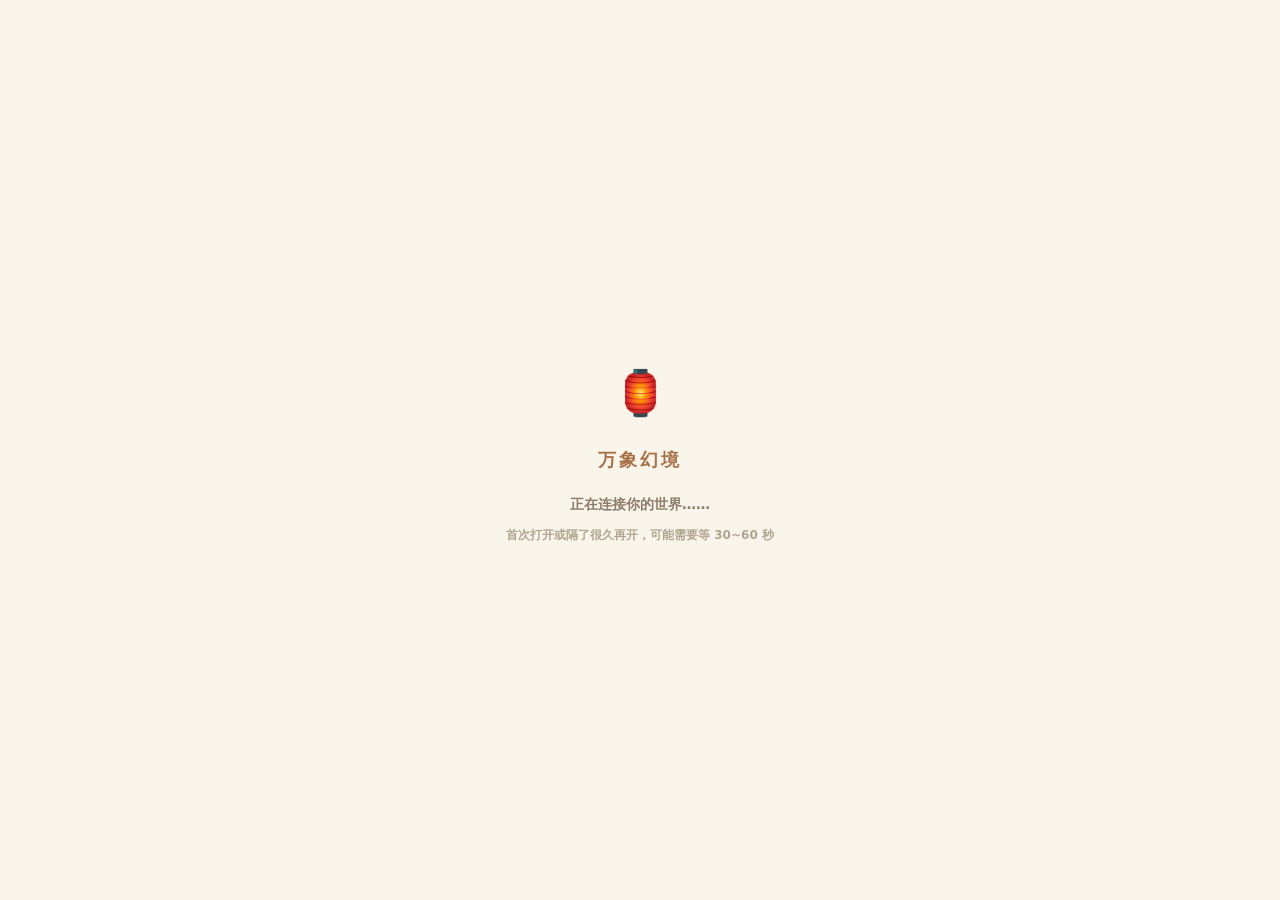
==== commit f8aff31a: "连接提示层" ====
--- a/index.html
+++ b/index.html
@@ -14,6 +14,12 @@
 <meta name="apple-mobile-web-app-status-bar-style" content="default">
 </head>
 <body>
+<div id="boot-loading" style="position:fixed;inset:0;display:flex;flex-direction:column;align-items:center;justify-content:center;background:#faf5eb;color:#a8724a;font-family:'PingFang SC','Microsoft YaHei',system-ui,sans-serif;z-index:9999;text-align:center;padding:20px">
+  <div style="font-size:44px">🏮</div>
+  <div style="font-size:18px;font-weight:800;margin-top:12px;letter-spacing:3px">万象幻境</div>
+  <div id="boot-msg" style="font-size:14px;margin-top:14px;line-height:1.9;color:#8a7c68">正在连接你的世界……</div>
+  <div style="font-size:12px;margin-top:8px;color:#b0a58f">首次打开或隔了很久再开，可能需要等 30~60 秒</div>
+</div>
 
 <!-- ═══════════ 屏一：世界列表 ═══════════ -->
 <div id="screen-worlds" class="screen hidden">
@@ -447,6 +453,6 @@
   </div>
 </div>
 
-<script src="app.js"></script>
+<script src="app.js?v=20261016"></script>
 </body>
 </html>
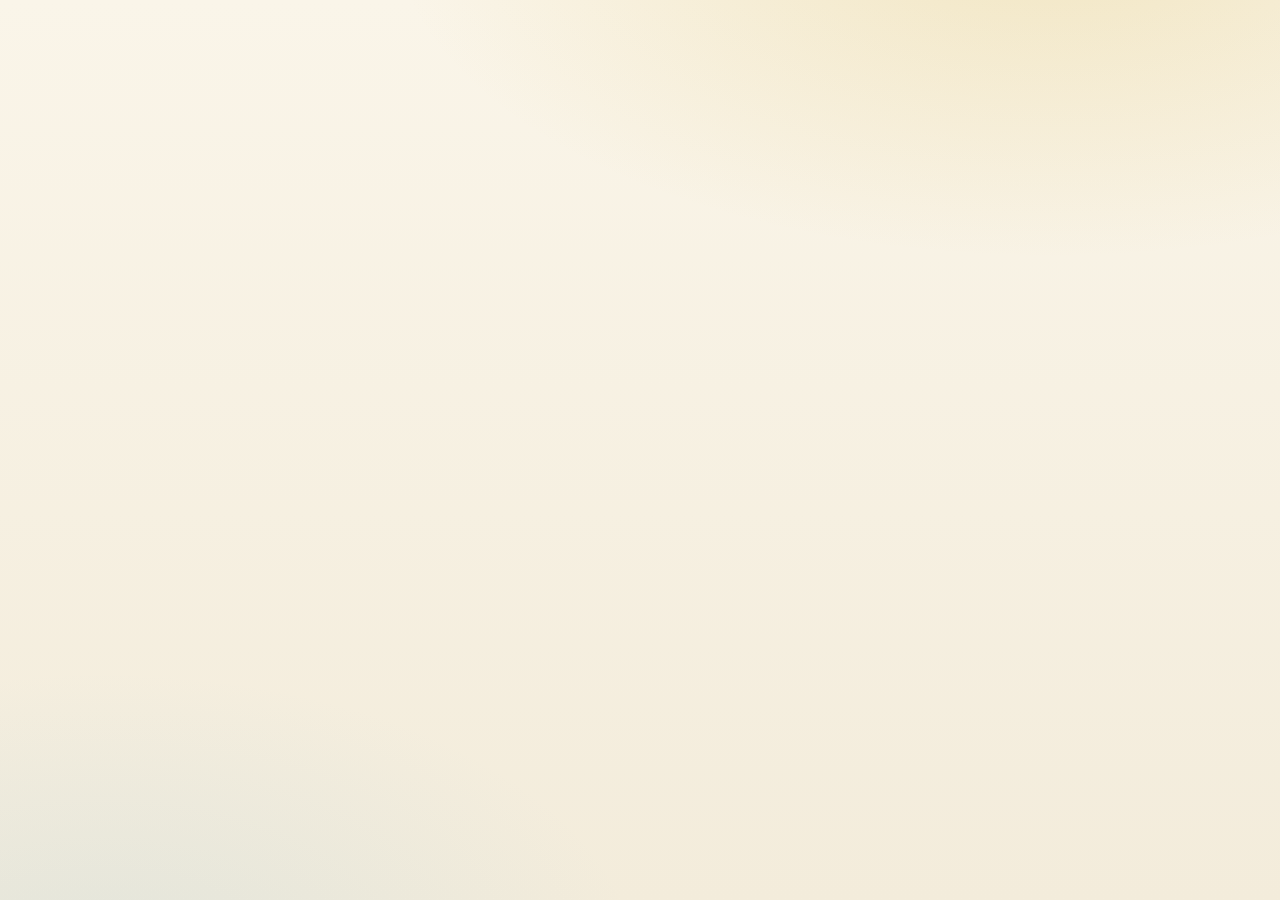
==== commit 79515ba5: "修复输码框被灯笼层遮挡" ====
--- a/index.html
+++ b/index.html
@@ -453,6 +453,6 @@
   </div>
 </div>
 
-<script src="app.js?v=20261016"></script>
+<script src="app.js?v=20261016b"></script>
 </body>
 </html>
